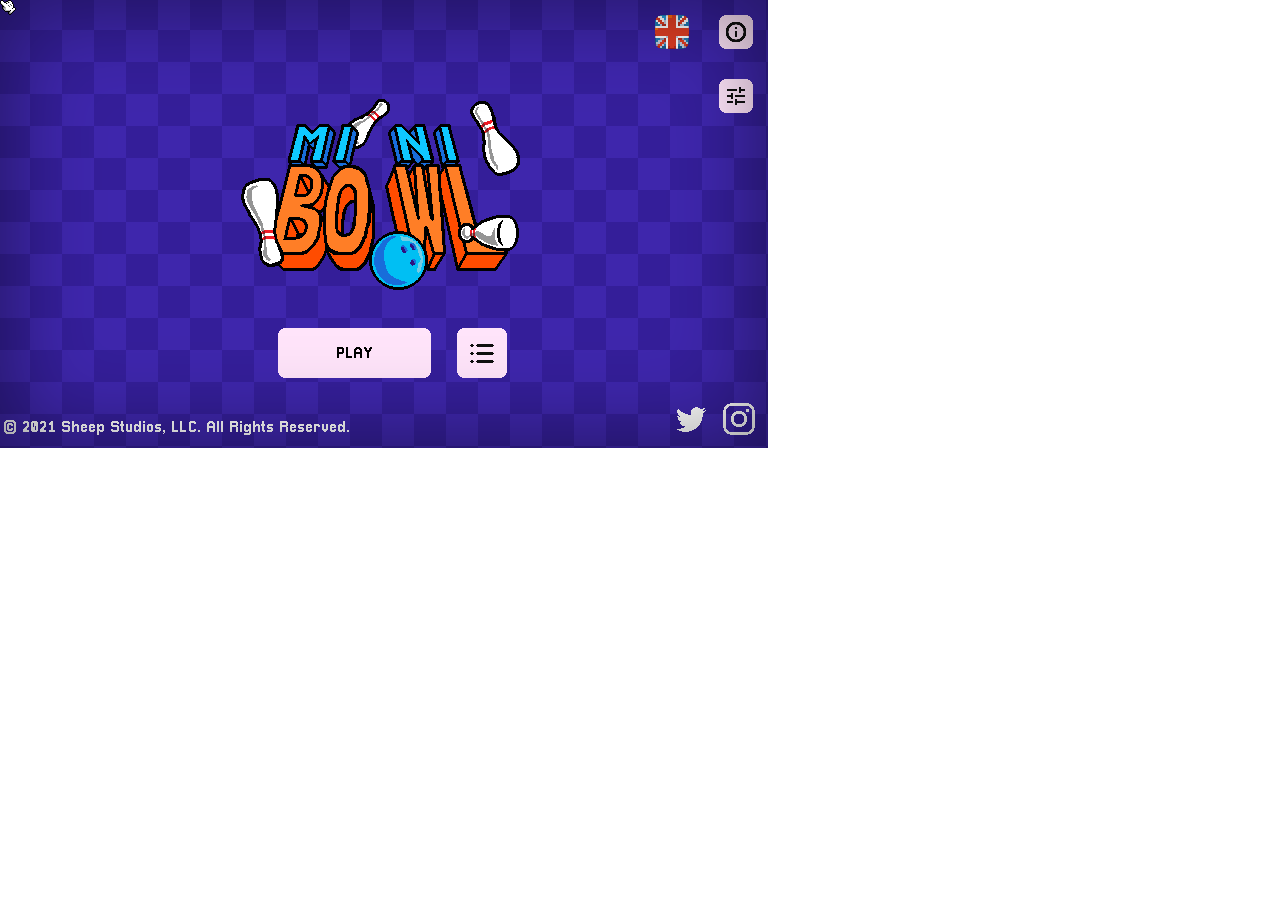
==== static/mini-bowl/index.html @ 0208a4e6 "Initial commit" ====
<!DOCTYPE html>
<html lang="en">
    <head>
        <!-- Generated by GameMaker:Studio http://www.yoyogames.com/gamemaker/studio -->
        <meta http-equiv="X-UA-Compatible" content="IE=edge" />
        <meta http-equiv="pragma" content="no-cache"/>
        <meta name="apple-mobile-web-app-capable" content="yes" />
        <meta name ="viewport" content="width=device-width, initial-scale=1.0, maximum-scale=1.0, user-scalable=0" />
        <meta name="apple-mobile-web-app-status-bar-style" content="black-translucent" />
        <meta charset="utf-8"/>

        <!-- Set the title bar of the page -->
        <title>Mini Bowl</title>

        <!-- Set the background colour of the document -->
        <style>
            body {
              background: #0;
              color:#cccccc;
              margin: 0px;
              padding: 0px;
              border: 0px;
            }
            canvas {
                      image-rendering: optimizeSpeed;
                      -webkit-interpolation-mode: nearest-neighbor;
                      -ms-touch-action: none;
                      margin: 0px;
                      padding: 0px;
                      border: 0px;
            }
            :-webkit-full-screen #canvas {
                 width: 100%;
                 height: 100%;
            }
            div.gm4html5_div_class
            {
              margin: 0px;
              padding: 0px;
              border: 0px;
            }
            /* START - Login Dialog Box */
            div.gm4html5_login
            {
                 padding: 20px;
                 position: absolute;
                 border: solid 2px #000000;
                 background-color: #404040;
                 color:#00ff00;
                 border-radius: 15px;
                 box-shadow: #101010 20px 20px 40px;
            }
            div.gm4html5_cancel_button
            {
                 float: right;
            }
            div.gm4html5_login_button
            {
                 float: left;
            }
            div.gm4html5_login_header
            {
                 text-align: center;
            }
            /* END - Login Dialog Box */
            :-webkit-full-screen {
               width: 100%;
               height: 100%;
            }
        </style>
    </head>

    <body>
        <div class="gm4html5_div_class" id="gm4html5_div_id">
            <!-- Create the canvas element the game draws to -->
            <canvas id="canvas" width="768" height="448" >
                     <p>Your browser doesn't support HTML5 canvas.</p>
            </canvas>
        </div>

        <!-- Run the game code -->
        <script type="text/javascript" src="Mini Bowl/Mini Bowl.js?GSYYB=646749497"></script>
        <script>window.onload = GameMaker_Init;</script>
    </body>
</html>
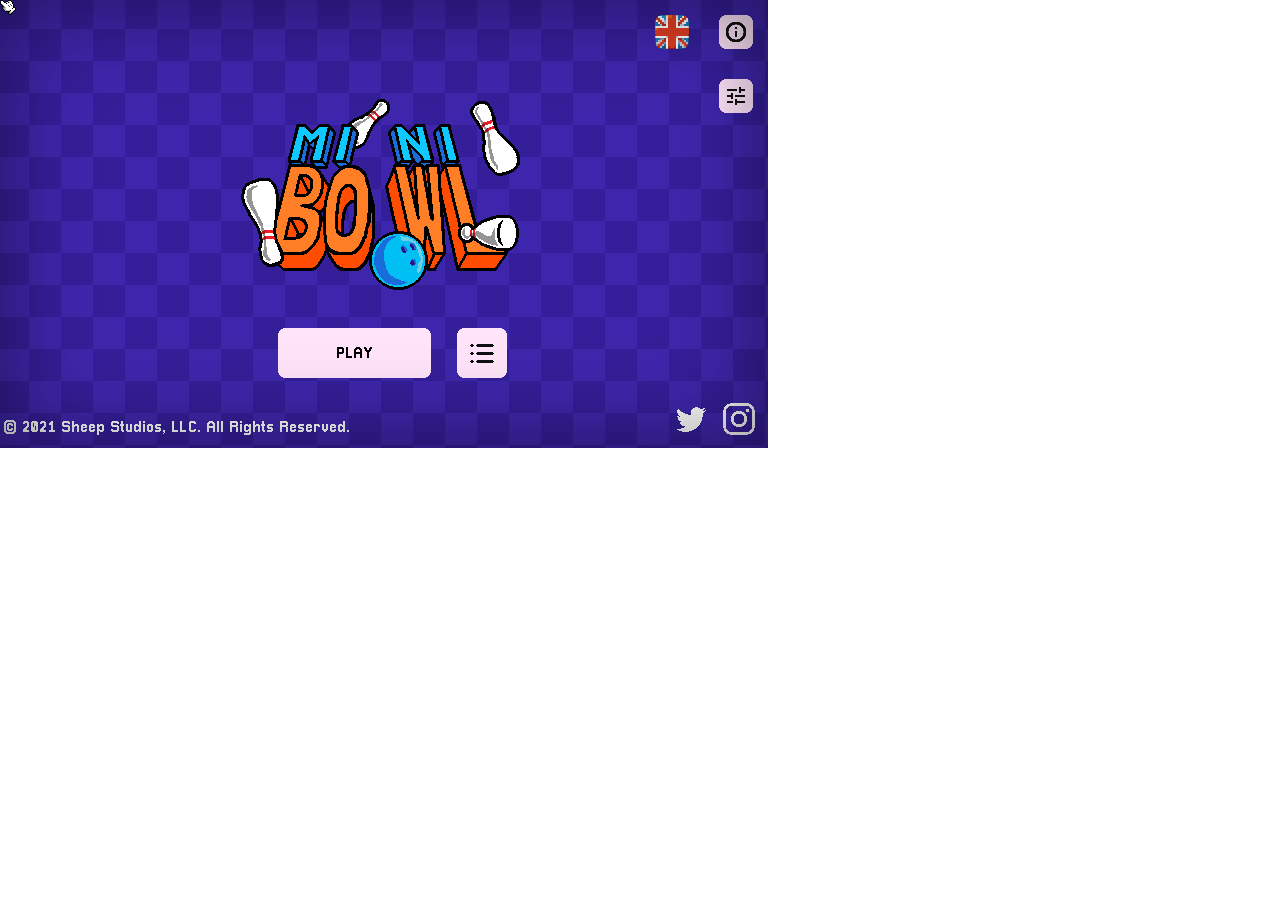
==== commit 6e29ec13: "Update Mini Bowl" ====
--- a/static/mini-bowl/index.html
+++ b/static/mini-bowl/index.html
@@ -79,7 +79,7 @@
         </div>
 
         <!-- Run the game code -->
-        <script type="text/javascript" src="Mini Bowl/Mini Bowl.js?GSYYB=646749497"></script>
+        <script type="text/javascript" src="Mini Bowl/Mini Bowl.js?CJZXB=95302811"></script>
         <script>window.onload = GameMaker_Init;</script>
     </body>
 </html>
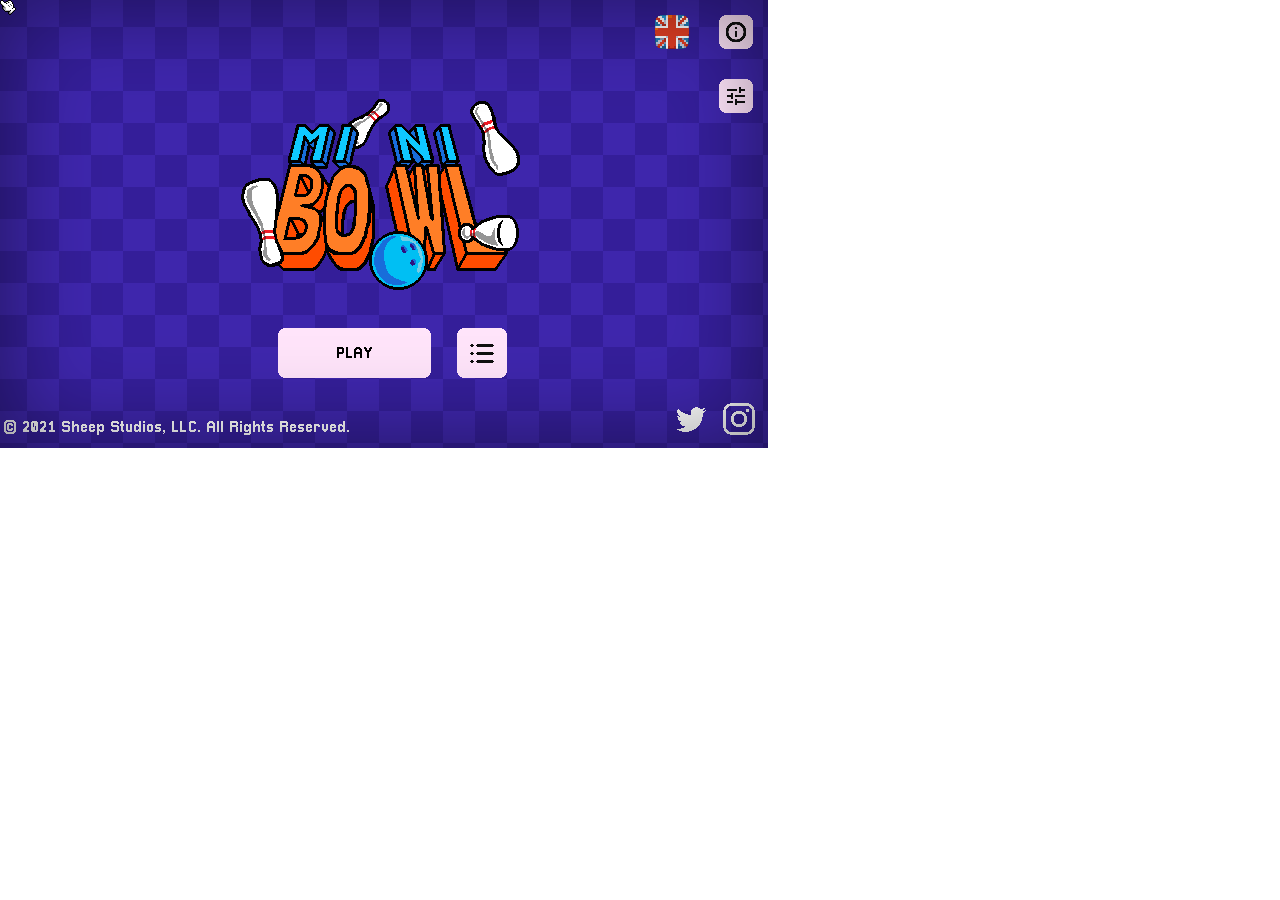
==== commit 1fc08a8a: "Website Updates" ====
--- a/static/mini-bowl/index.html
+++ b/static/mini-bowl/index.html
@@ -79,7 +79,7 @@
         </div>
 
         <!-- Run the game code -->
-        <script type="text/javascript" src="Mini Bowl/Mini Bowl.js?CJZXB=95302811"></script>
+        <script type="text/javascript" src="Mini Bowl/Mini Bowl.js?CERYB=1807684131"></script>
         <script>window.onload = GameMaker_Init;</script>
     </body>
 </html>
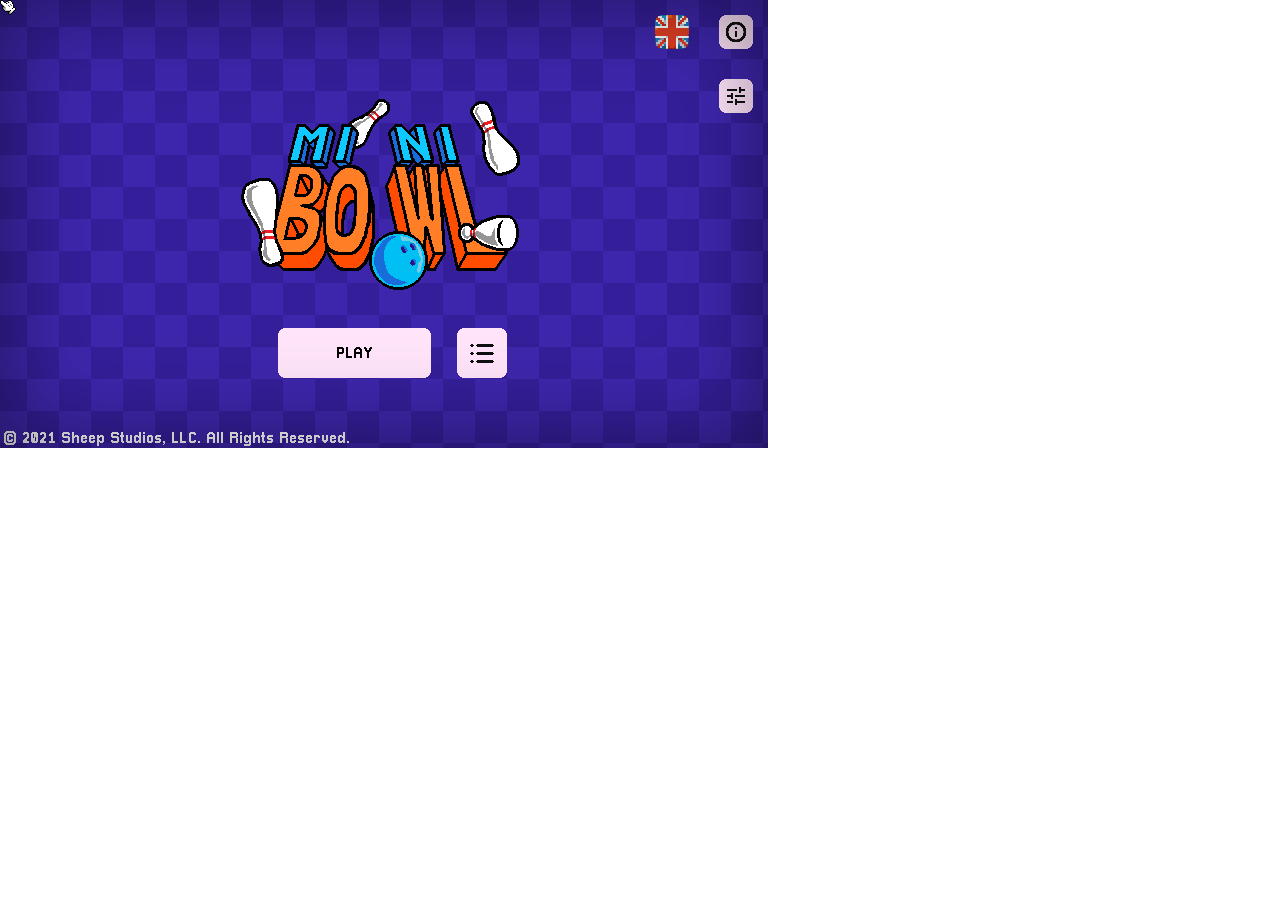
==== commit 5a57079e: "Update Mini Bowl Files `" ====
--- a/static/mini-bowl/index.html
+++ b/static/mini-bowl/index.html
@@ -79,7 +79,7 @@
         </div>
 
         <!-- Run the game code -->
-        <script type="text/javascript" src="Mini Bowl/Mini Bowl.js?CERYB=1807684131"></script>
+        <script type="text/javascript" src="Mini Bowl/Mini Bowl.js?TRXZB=1170056061"></script>
         <script>window.onload = GameMaker_Init;</script>
     </body>
 </html>
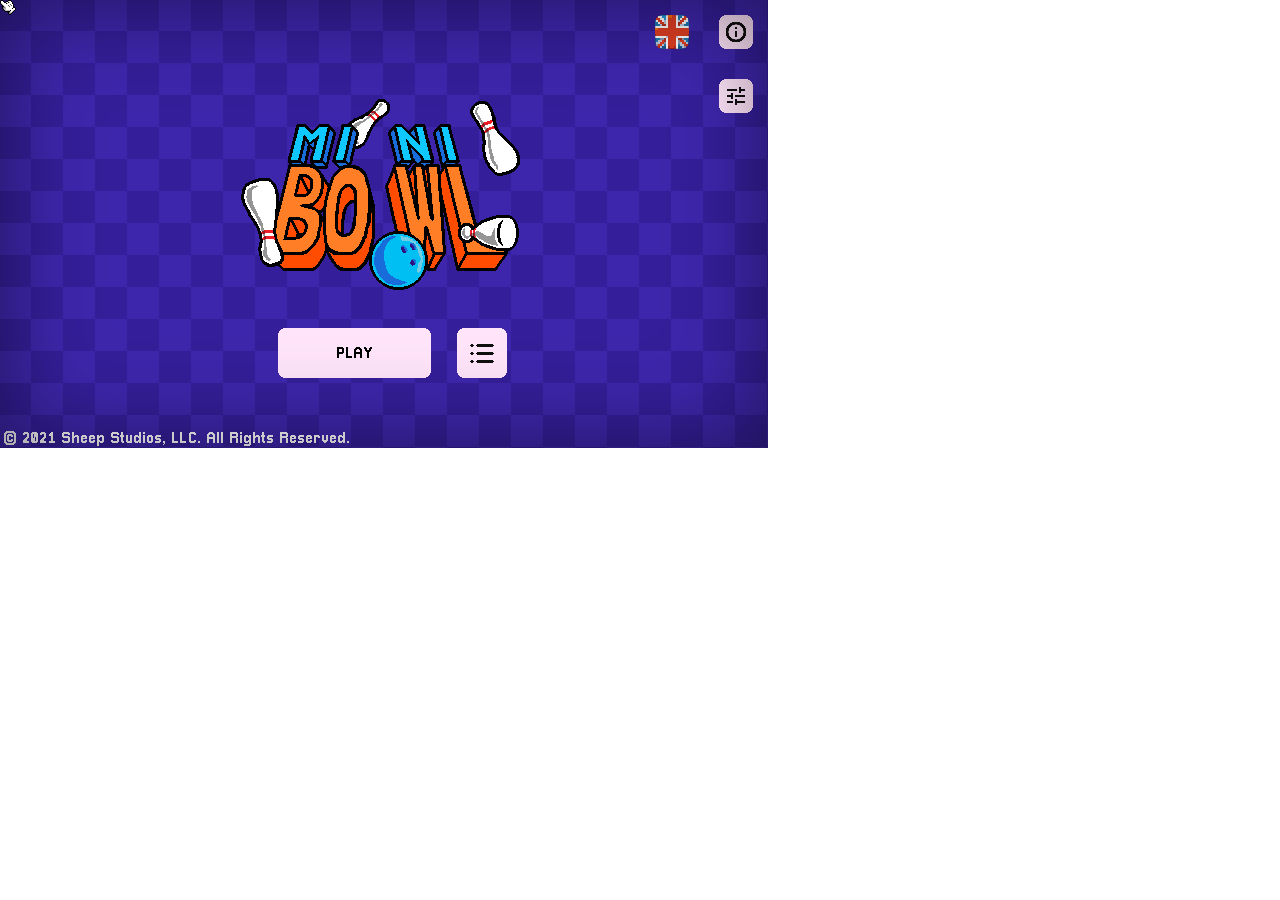
==== commit 74007e7d: "Update Mini Bowl" ====
--- a/static/mini-bowl/index.html
+++ b/static/mini-bowl/index.html
@@ -79,7 +79,7 @@
         </div>
 
         <!-- Run the game code -->
-        <script type="text/javascript" src="Mini Bowl/Mini Bowl.js?TRXZB=1170056061"></script>
+        <script type="text/javascript" src="Mini Bowl/Mini Bowl.js?CYEYB=1211354772"></script>
         <script>window.onload = GameMaker_Init;</script>
     </body>
 </html>
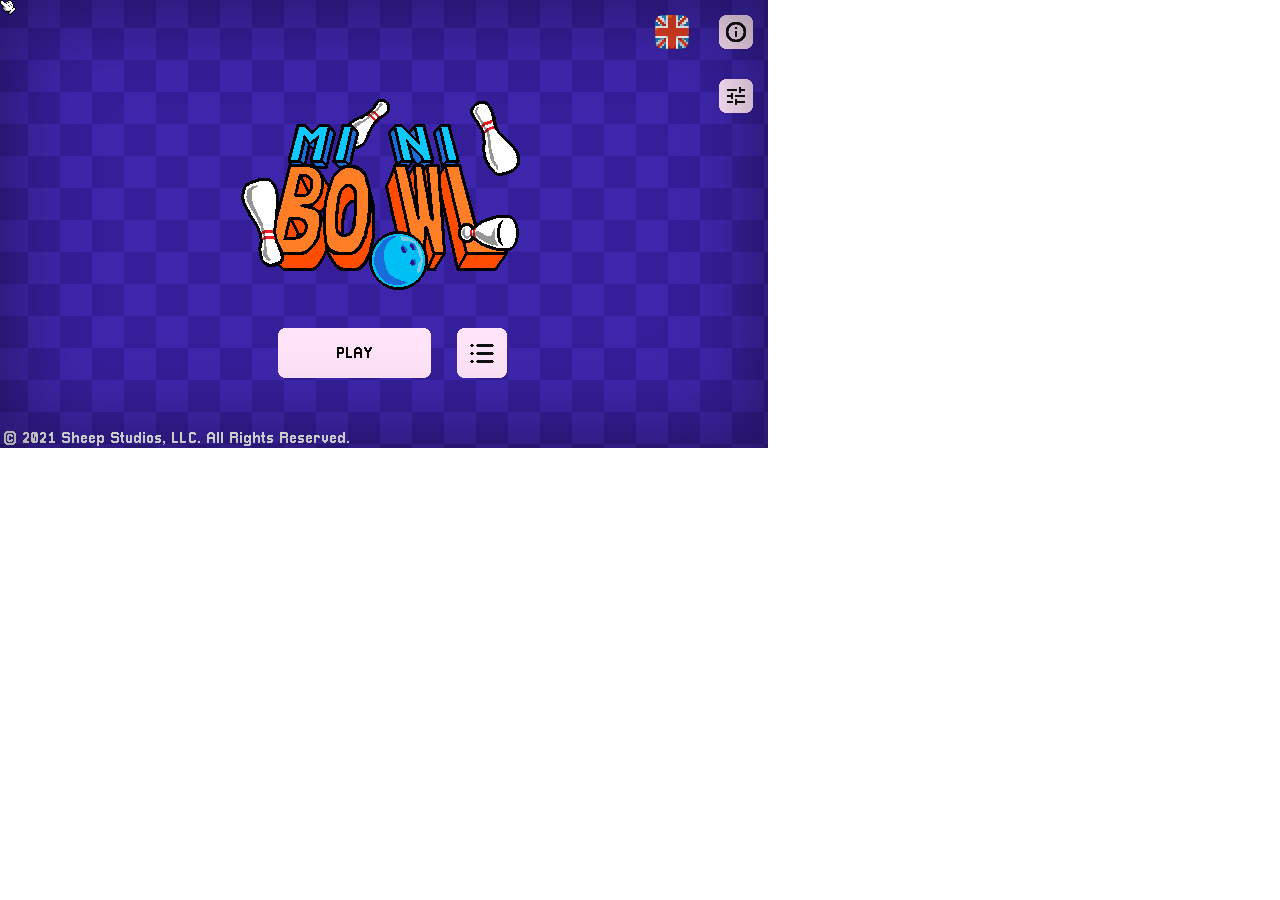
==== commit b544eb4e: "Update Mini Bowl Build" ====
--- a/static/mini-bowl/index.html
+++ b/static/mini-bowl/index.html
@@ -79,7 +79,7 @@
         </div>
 
         <!-- Run the game code -->
-        <script type="text/javascript" src="Mini Bowl/Mini Bowl.js?CYEYB=1211354772"></script>
+        <script type="text/javascript" src="Mini Bowl/Mini Bowl.js?ALIZB=1700339676"></script>
         <script>window.onload = GameMaker_Init;</script>
     </body>
 </html>
